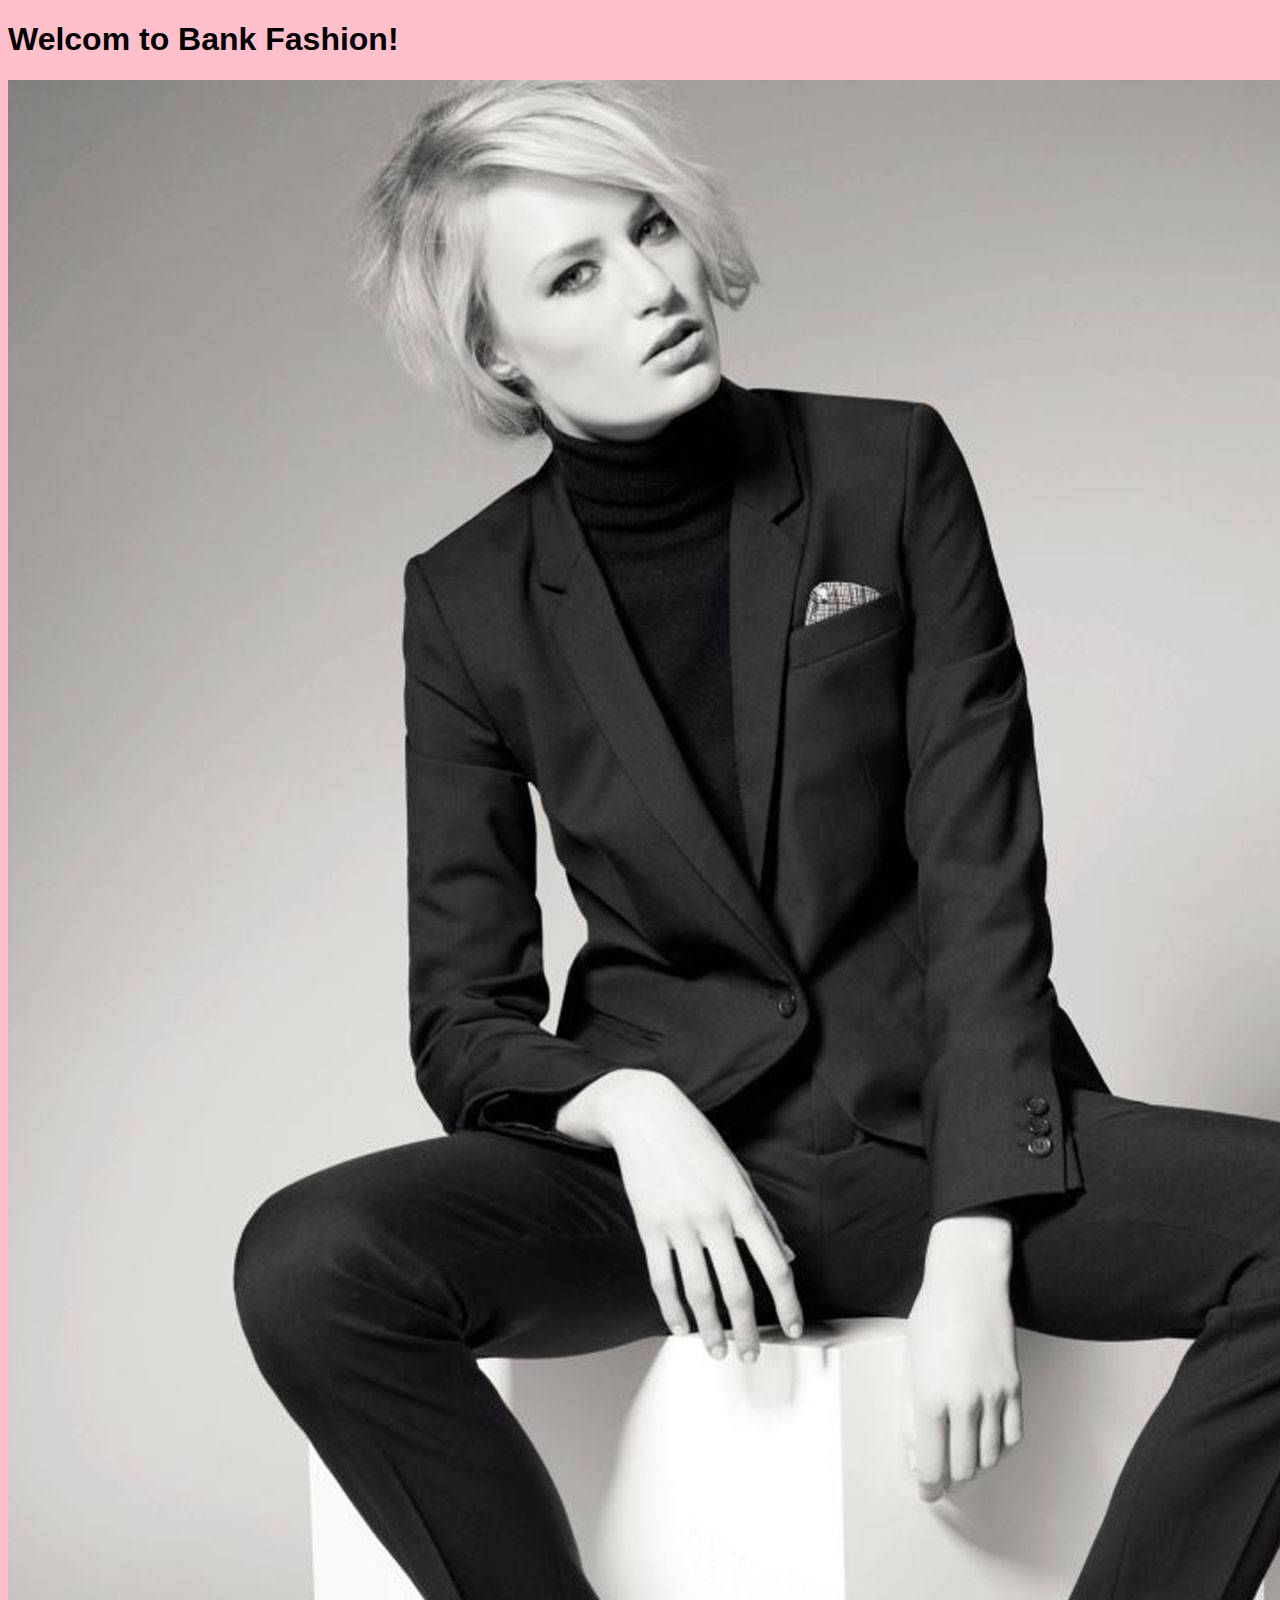
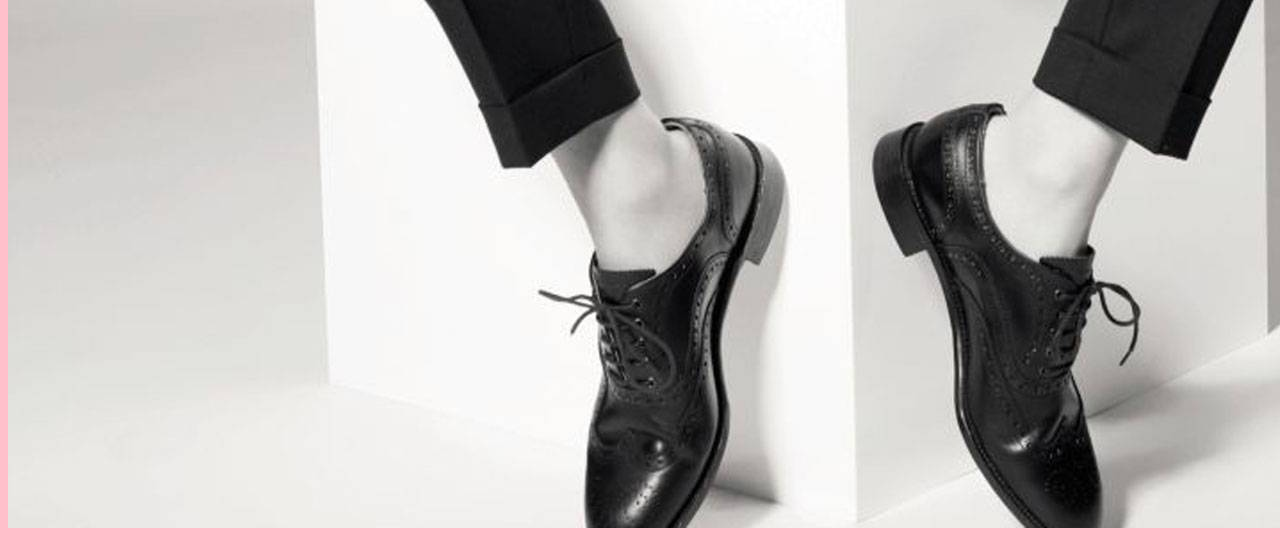
==== bank.html @ 44e9dd92 "color change" ====
<!DOCTYPE html>
<html>
<head>
    <script src="jquery.min.js"></script>
    <title> Project-London-Fashion </title>
<link rel="stylesheet" type="text/css" href="css.css">
</head>
<body>
<h1> Welcom to Bank Fashion! </h1>
<img src="bankwoman.jpg" class="bank2"/>
</body>
</html>
---- css.css ----
* {
  font-family: 'Helvetica', sans-serif;
  background-color: pink;
}
ul.nav li{
    display: inline-block;
    padding-right: 100px;
}
.picture{width:600px; height:300px; }
.center{text-align: center;}
.bank{width:500px; height:300px}
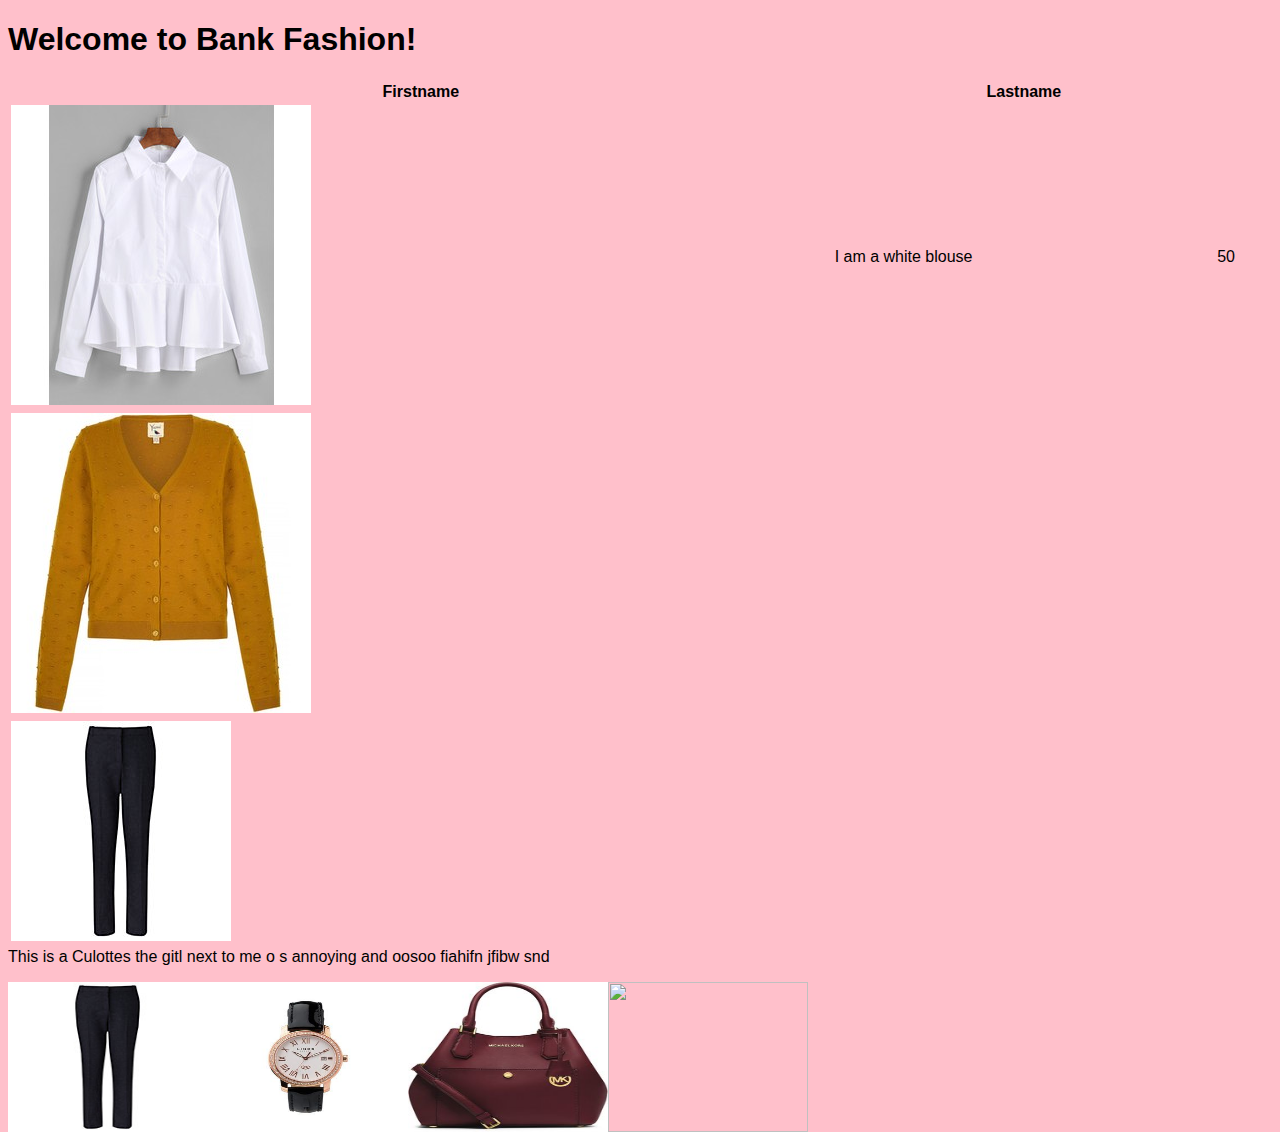
==== commit 78161480: "pics" ====
--- a/bank.html
+++ b/bank.html
@@ -1,12 +1,42 @@
 <!DOCTYPE html>
 <html>
-<head>
+  <head>
     <script src="jquery.min.js"></script>
     <title> Project-London-Fashion </title>
-<link rel="stylesheet" type="text/css" href="css.css">
-</head>
-<body>
-<h1> Welcom to Bank Fashion! </h1>
-<img src="bankwoman.jpg" class="bank2"/>
-</body>
+    <link rel="stylesheet" type="text/css" href="css.css">
+  </head>
+  <body>
+    <h1> Welcome to Bank Fashion! </h1>
+    <div>
+    <table style='width:100%'>
+      <tr>
+        <th>Firstname</th>
+        <th>Lastname</th>
+      </tr>
+      <tr>
+        <td><img  src="whiteblouse.jpg"/></td>
+        <td><p> I am a white blouse</p></td>
+        <td>50</td>
+      </tr>
+      <tr>
+        <td><img src="cardigan.jpg"/></td>
+      </tr>
+      <tr>
+        <td><img src="tailoredtrousers.jpg"/></td>
+      </tr>
+    </table>
+      This is a Culottes the gitl next to me o s annoying and oosoo fiahifn jfibw snd </p>
+    <div class = 'bank1'>
+      <img class = 'bank' src="tailoredtrousers.jpg"/>
+    </div>
+    <div class = 'bank1'>
+      <img class = 'bank' src="watchlinks.jpg"/>
+    </div>
+    <div class = 'bank1'>
+      <img class = 'bank' src="korsbag.jpg"/>
+    </div>
+    <div class = 'bank1'>
+      <img class = 'bank' src="heels.jpg"/>
+    </div>
+  </body>
 </html>
--- a/css.css
+++ b/css.css
@@ -8,4 +8,8 @@
 }
 .picture{width:600px; height:300px; }
 .center{text-align: center;}
-.bank{width:500px; height:300px}+.peckham{width:150px; height:200px;}
+.bank{width:200px; height:150px;float: left;position: relative}
+.bank1{ width: 100%;}
+
+p{text-anchor: top;}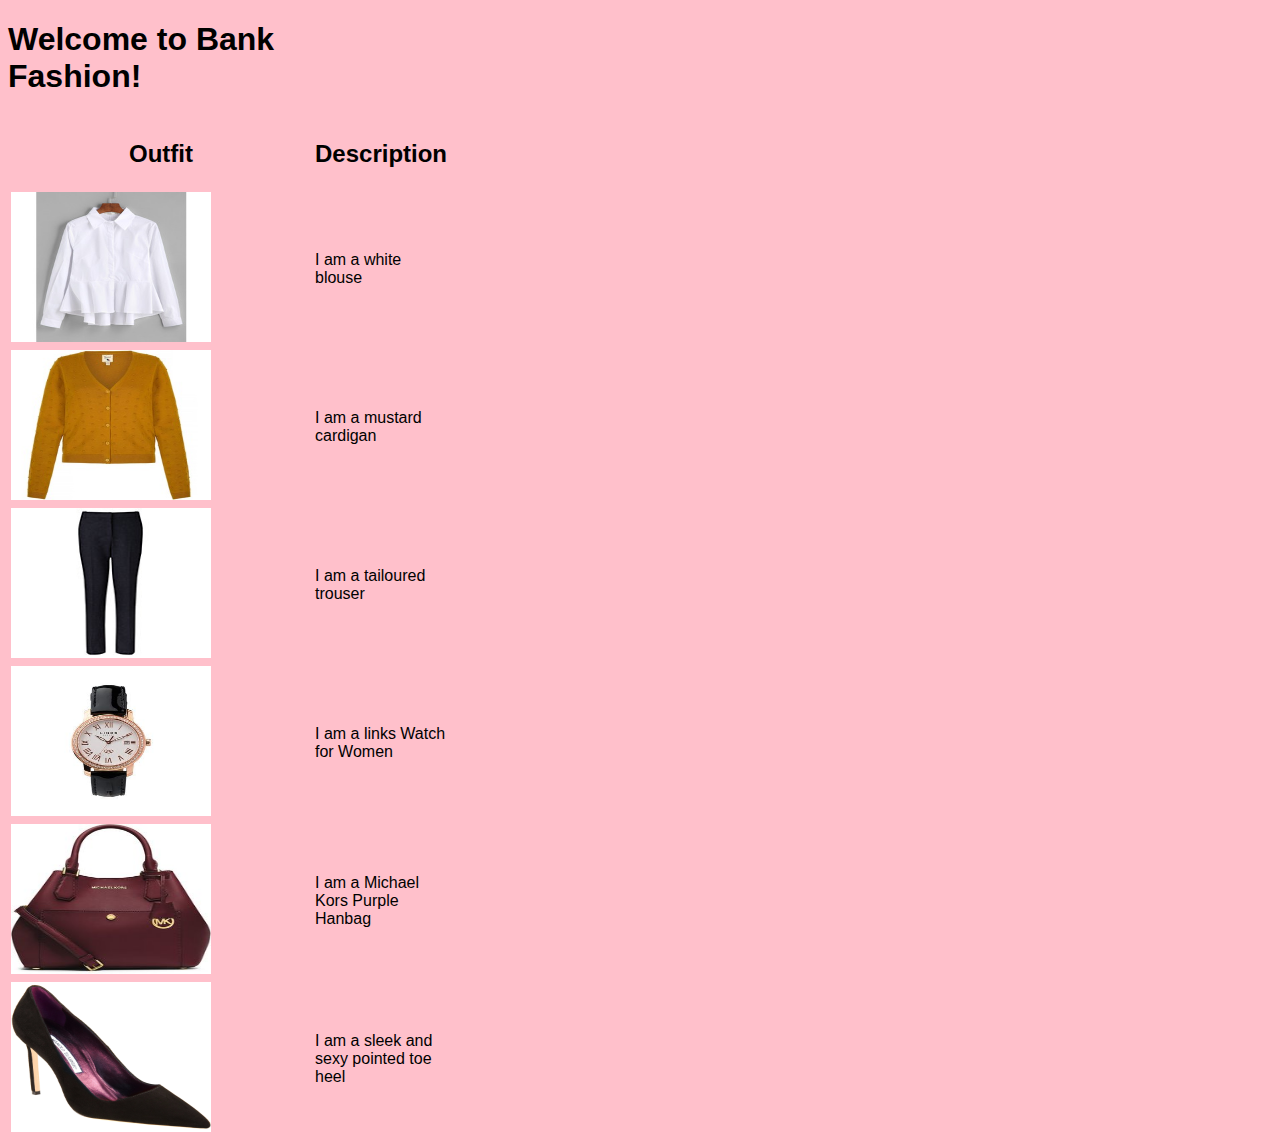
==== commit aa70e225: "moved file" ====
--- a/bank.html
+++ b/bank.html
@@ -7,36 +7,37 @@
   </head>
   <body>
     <h1> Welcome to Bank Fashion! </h1>
-    <div>
-    <table style='width:100%'>
-      <tr>
-        <th>Firstname</th>
-        <th>Lastname</th>
-      </tr>
-      <tr>
-        <td><img  src="whiteblouse.jpg"/></td>
-        <td><p> I am a white blouse</p></td>
-        <td>50</td>
-      </tr>
-      <tr>
-        <td><img src="cardigan.jpg"/></td>
-      </tr>
-      <tr>
-        <td><img src="tailoredtrousers.jpg"/></td>
-      </tr>
-    </table>
-      This is a Culottes the gitl next to me o s annoying and oosoo fiahifn jfibw snd </p>
-    <div class = 'bank1'>
-      <img class = 'bank' src="tailoredtrousers.jpg"/>
-    </div>
-    <div class = 'bank1'>
-      <img class = 'bank' src="watchlinks.jpg"/>
-    </div>
-    <div class = 'bank1'>
-      <img class = 'bank' src="korsbag.jpg"/>
-    </div>
-    <div class = 'bank1'>
-      <img class = 'bank' src="heels.jpg"/>
+    <div class = 'bank'>
+      <table style='width:100%'>
+        <tr>
+          <th><h2>Outfit</h2></th>
+          <th><h2>Description</h2></th>
+        </tr>
+        <tr>
+          <td><img class = 'bank' src="whiteblouse.jpg"/></td>
+          <td><p> I am a white blouse</p></td>
+        </tr>
+        <tr>
+          <td><img class = 'bank' src="cardigan.jpg"/></td>
+          <td><p> I am a mustard cardigan</p></td>
+        </tr>
+        <tr>
+          <td><img class = 'bank' src="tailoredtrousers.jpg"/></td>
+          <td><p> I am a tailoured trouser</p></td>
+        </tr>
+        <tr>
+          <td><img class = 'bank' src="watchlinks.jpg"/></td>
+          <td><p>I am a links Watch for Women</p></td>
+        </tr>
+        <tr>
+          <td><img class = 'bank' src="korsbag.jpg"/></td>
+          <td><p>I am a Michael Kors Purple Hanbag</p></td>
+        </tr>
+        <tr>
+          <td><img class = 'bank' src="heels.jpeg"/></td>
+          <td><p>I am a sleek and sexy pointed toe heel</p></td>
+        </tr>
+      </table>
     </div>
   </body>
 </html>
--- a/css.css
+++ b/css.css
@@ -9,7 +9,6 @@
 .picture{width:600px; height:300px; }
 .center{text-align: center;}
 .peckham{width:150px; height:200px;}
-.bank{width:200px; height:150px;float: left;position: relative}
-.bank1{ width: 100%;}
-
+.bank{width:200px; height:150px; margin-right: 100px}
+body{margin-right: 1000px;}
 p{text-anchor: top;}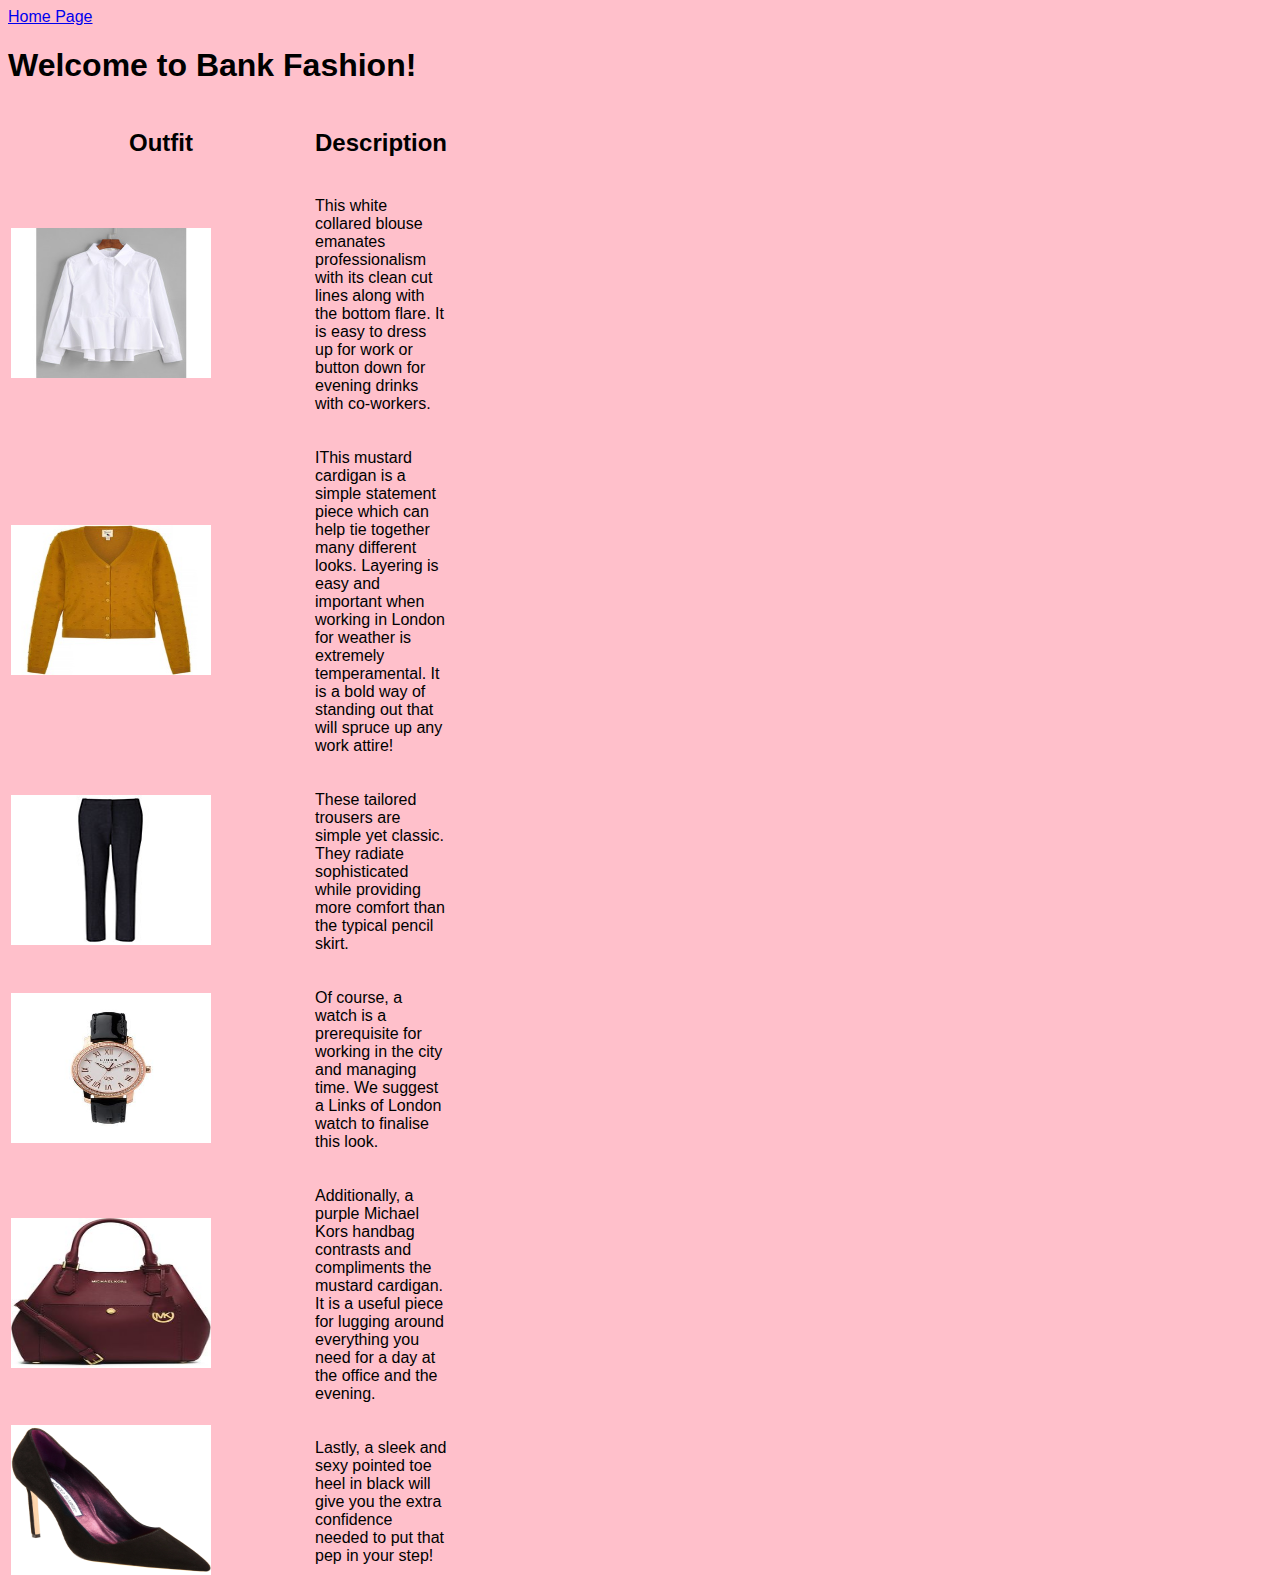
==== commit 304cd613: "paras + home page link" ====
--- a/bank.html
+++ b/bank.html
@@ -4,6 +4,7 @@
     <script src="jquery.min.js"></script>
     <title> Project-London-Fashion </title>
     <link rel="stylesheet" type="text/css" href="css.css">
+    <A HREF="index.html">Home Page </A>
   </head>
   <body>
     <h1> Welcome to Bank Fashion! </h1>
@@ -15,27 +16,28 @@
         </tr>
         <tr>
           <td><img class = 'bank' src="whiteblouse.jpg"/></td>
-          <td><p> I am a white blouse</p></td>
+          <td><p> This white collared blouse emanates professionalism with its clean cut lines along with the bottom flare. It is easy to dress up for work or button down for evening drinks with co-workers. </p></td>
         </tr>
         <tr>
           <td><img class = 'bank' src="cardigan.jpg"/></td>
-          <td><p> I am a mustard cardigan</p></td>
+          <td><p> IThis mustard cardigan is a simple statement piece which can help tie together many different looks. Layering is easy and important when working in London for weather is extremely temperamental. It is a bold way of standing out that will spruce up any work attire! </p></td>
         </tr>
         <tr>
           <td><img class = 'bank' src="tailoredtrousers.jpg"/></td>
-          <td><p> I am a tailoured trouser</p></td>
+          <td><p> These tailored trousers are simple yet classic. They radiate sophisticated while providing more comfort than the typical pencil skirt.</p></td>
         </tr>
         <tr>
           <td><img class = 'bank' src="watchlinks.jpg"/></td>
-          <td><p>I am a links Watch for Women</p></td>
+          <td><p> Of course, a watch is a prerequisite for working in the city and managing time. We suggest a Links of London watch to finalise this look. 
+</p></td>
         </tr>
         <tr>
           <td><img class = 'bank' src="korsbag.jpg"/></td>
-          <td><p>I am a Michael Kors Purple Hanbag</p></td>
+          <td><p>Additionally, a purple Michael Kors handbag contrasts and compliments the mustard cardigan. It is a useful piece for lugging around everything you need for a day at the office and the evening. </p></td>
         </tr>
         <tr>
           <td><img class = 'bank' src="heels.jpeg"/></td>
-          <td><p>I am a sleek and sexy pointed toe heel</p></td>
+          <td><p>Lastly, a sleek and sexy pointed toe heel in black will give you the extra confidence needed to put that pep in your step! </p></td>
         </tr>
       </table>
     </div>
--- a/css.css
+++ b/css.css
@@ -10,5 +10,6 @@
 .center{text-align: center;}
 .peckham{width:150px; height:200px;}
 .bank{width:200px; height:150px; margin-right: 100px}
-body{margin-right: 1000px;}
-p{text-anchor: top;}+p{text-anchor: top;}
+.shoreditch{width:200px; height:200px; margin-right: 100px}
+.chelsea{width:200px; height:150px; margin-right: 100px}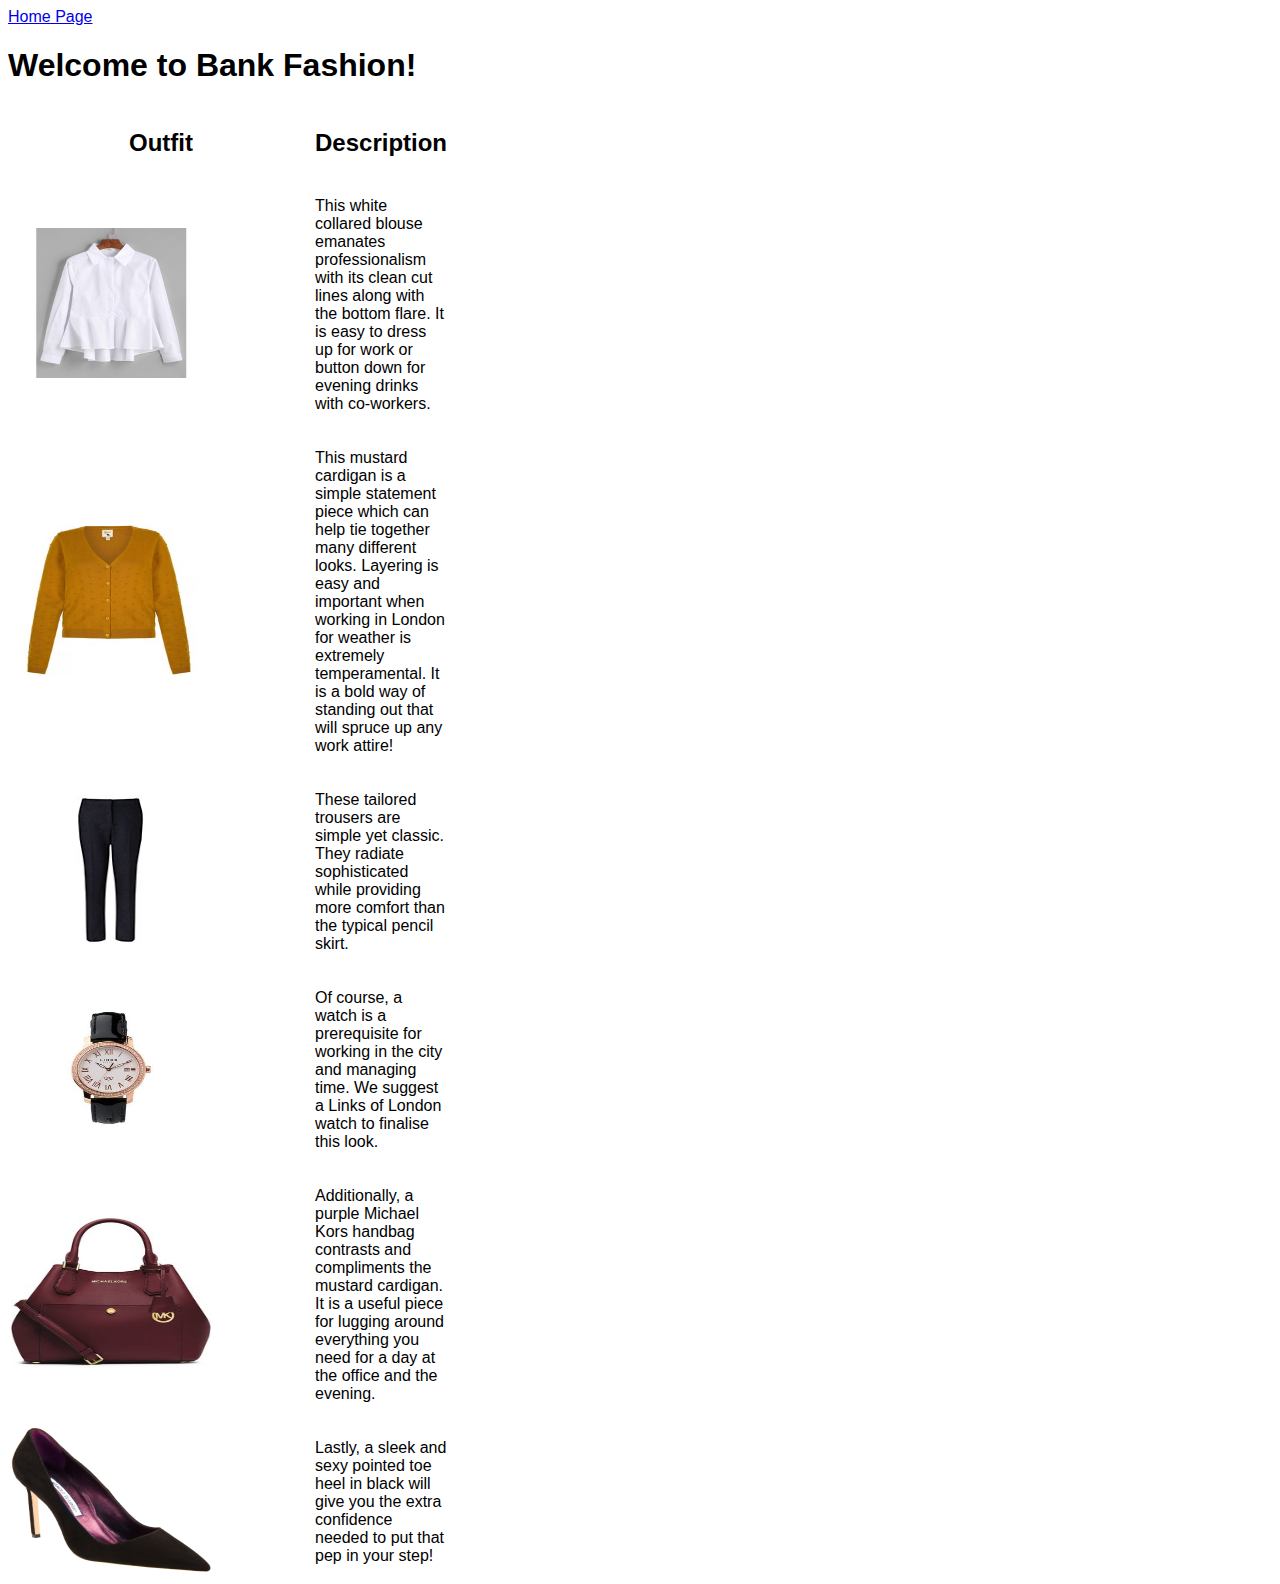
==== commit 8a35ed19: "final" ====
--- a/bank.html
+++ b/bank.html
@@ -3,6 +3,12 @@
   <head>
     <script src="jquery.min.js"></script>
     <title> Project-London-Fashion </title>
+      <style> 
+      body{ background: url("http://eskipaper.com/images/background-images-7.jpg");
+        background-size: cover;
+        background-position: center;
+}
+    </style>
     <link rel="stylesheet" type="text/css" href="css.css">
     <A HREF="index.html">Home Page </A>
   </head>
@@ -20,7 +26,7 @@
         </tr>
         <tr>
           <td><img class = 'bank' src="cardigan.jpg"/></td>
-          <td><p> IThis mustard cardigan is a simple statement piece which can help tie together many different looks. Layering is easy and important when working in London for weather is extremely temperamental. It is a bold way of standing out that will spruce up any work attire! </p></td>
+          <td><p> This mustard cardigan is a simple statement piece which can help tie together many different looks. Layering is easy and important when working in London for weather is extremely temperamental. It is a bold way of standing out that will spruce up any work attire! </p></td>
         </tr>
         <tr>
           <td><img class = 'bank' src="tailoredtrousers.jpg"/></td>
--- a/css.css
+++ b/css.css
@@ -1,6 +1,5 @@
 * {
-  font-family: 'Helvetica', sans-serif;
-  background-color: pink;
+  font-family: 'Lucida Calligraphy', sans-serif;
 }
 ul.nav li{
     display: inline-block;
@@ -12,4 +11,6 @@
 .bank{width:200px; height:150px; margin-right: 100px}
 p{text-anchor: top;}
 .shoreditch{width:200px; height:200px; margin-right: 100px}
-.chelsea{width:200px; height:150px; margin-right: 100px}+.chelsea{width:200px; height:150px; margin-right: 100px}
+.about{width:400px; height:250px; margin-right: 100px}
+
